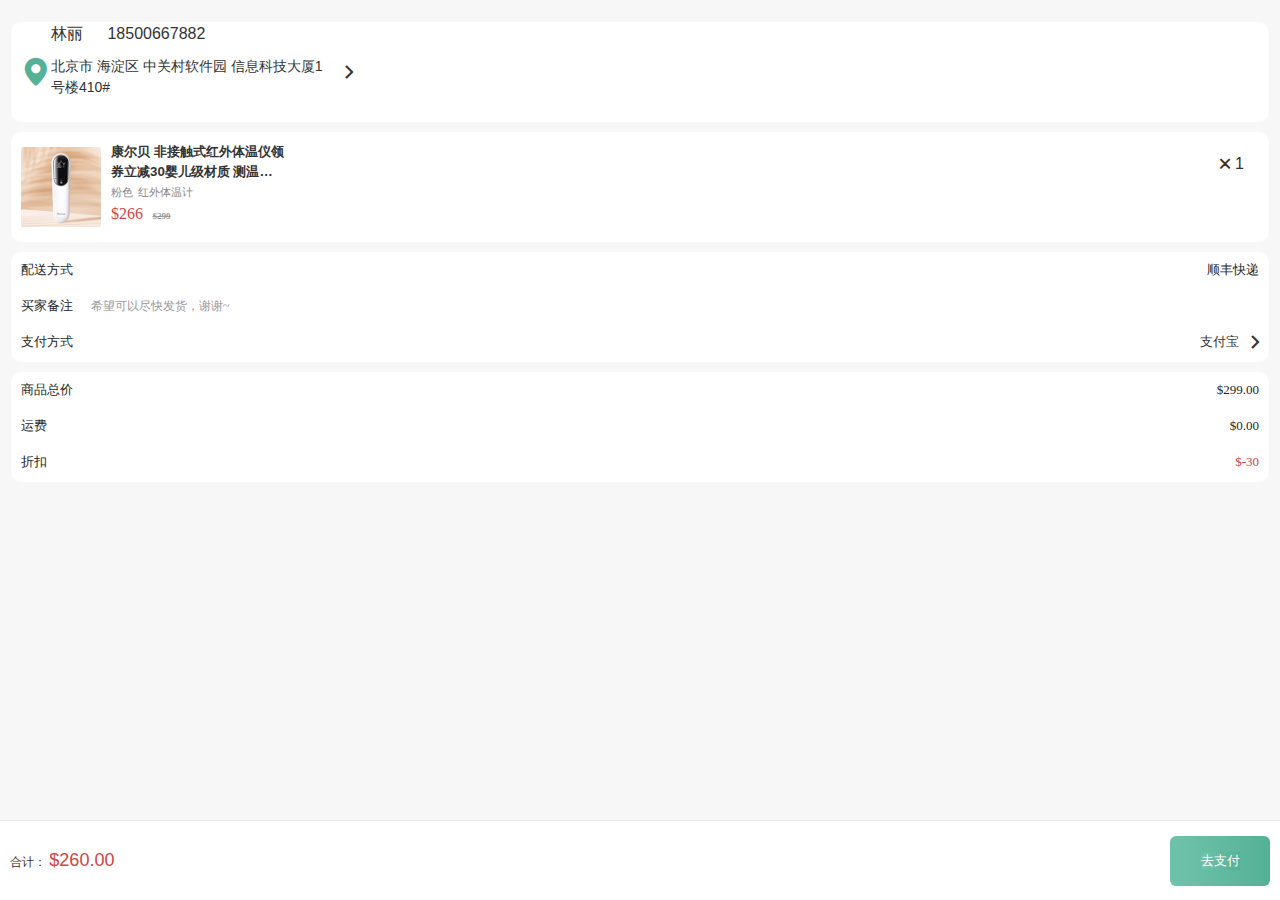
==== index.html @ 26c1bc44 "Add files via upload" ====
<!DOCTYPE html>
<html lang="en">
<head>
    <meta charset="UTF-8">
    <meta name="viewport" content="width=device-width, initial-scale=1.0">
    <title>确认订单</title>
    <link rel="stylesheet" href="./lib/iconfont/iconfont.css">
    <link rel="stylesheet" href="./css/base.css">
    <link rel="stylesheet" href="./css/index.css">
</head>
<body>
    <!-- 大盒子 -->
    <div class="box">
        <div class="address">
            <div class="one"><span class="iconfont icon-location"></span></div>
            <div class="tow">
                <div class="top">
                    <span class="name">林丽</span> <span>18500667882</span>
                    <p class="info">北京市  海淀区  中关村软件园   信息科技大厦1号楼410#</p>
                </div>
            </div>
            <div class="third"><a href="#"><span class="iconfont icon-more"></span></a></div>
        </div>
        <!-- 商品信息 -->
        <div class="pannel goods">
            <div class="img"><img src="./uploads/pic.png" alt=""></div>
            <div class="describe">
                <div class="one">
                <h5>康尔贝 非接触式红外体温仪领券立减30婴儿级材质 测温…</h5>
                <p class="distance"><i class="pink">粉色</i><i>红外体温计</i></p>
                <div class="price">
                    <span>$266</span>
                    <span>$299</span>
                </div>
                </div>
            </div>
            <div class="count">
                <span class="iconfont icon-x"></span><i>1</i>
            </div>
        </div>
        <!-- 配送地址 -->
        <div class="express pannel">
                <div class="way">
                    <span>配送方式</span>
                    <span>顺丰快递</span>
                </div>
                <div class="buyer">
                    <span>买家备注</span>
                    <span>希望可以尽快发货，谢谢~</span>
                </div> 
                <div class="payer">
                    <span>支付方式</span>
                    <span><a href="#">支付宝</a></span>
                    <span class="iconfont icon-more"><a href="#"></a></span>
                </div>
        </div>
        <!-- 支付总价 -->
        <div class="sum pannel">
            <div class="total">
                <span>商品总价</span>
                <span>$299.00</span>
            </div>
            <div class="transport">
                <span>运费</span>
                <span>$0.00</span>
            </div>
            <div class="discount">
                <span>折扣</span>
                <span>$-30</span>
            </div>
        </div>
    </div>
    <div class="pay">
        <div class="left">
            <span>合计：</span>
            <span>$<i>260.00</i></span>
        </div>
        <div class="right">
            <div class="text">
                <input type="submit" value="去支付">
            </div>
        </div>
    </div>
</body>
</html>
---- lib/iconfont/iconfont.css ----
@font-face {
  font-family: "iconfont"; /* Project id 2567858 */
  src: url('iconfont.woff2?t=1621846328070') format('woff2'),
       url('iconfont.woff?t=1621846328070') format('woff'),
       url('iconfont.ttf?t=1621846328070') format('truetype');
}

.iconfont {
  font-family: "iconfont" !important;
  font-size: 16px;
  font-style: normal;
  -webkit-font-smoothing: antialiased;
  -moz-osx-font-smoothing: grayscale;
}

.icon-x:before {
  content: "\e7ce";
}

.icon-more:before {
  content: "\e600";
}

.icon-location:before {
  content: "\e686";
}
---- css/base.css ----
* {
  margin: 0;
  padding: 0;
  box-sizing: border-box;
}
body {
  font: 16px/1.5 sans-serif;
  color: #333;
  background-color: #fff;
}
li {
  list-style: none;
}
em,
i {
  font-style: normal;
}
a {
  text-decoration: none;
  color: #333;
}
a:hover {
  color: #5eb69c;
}
img {
  width: 100%;
  vertical-align: middle;
}
input {
  padding: 0;
  border: none;
  outline: none;
  color: #333;
}
button {
  cursor: pointer;
}
/* 清除浮动 */
.clearfix:before,
.clearfix:after {
  content: '';
  display: table;
}
.clearfix:after {
  clear: both;
}
/* .clearfix {
  *zoom : 1;
} */
---- css/index.css ----
*{
    padding: 0;
    margin: 0;
    box-sizing: border-box;
}
body{
    position: relative;
    background-color: #f7f7f8;
}
/* 公共样式 */
.red {
    color: #cf4444;
}

.pannel{
    margin-bottom: 10px;
    background-color: #fff;
    border-radius: 5px;
}
.icon-location{
    font-size: 30px;
}
/* 手机的大盒子 */
.box{
    padding: 12px 11px 80px;
}
.pay{
    position:fixed;
    font-size: 12px;
    left: 0;
    bottom: 0;
    height: 80px;
    width: 100%;
    border-top: 1px solid #ededed;
    background-color: #fff;
    display: flex;
    align-items: center;
    justify-content: space-between;
    padding: 0 10px;
}
.pay .right .text{
    width: 100px;
	height: 50px;
    background-image: linear-gradient(90deg, 
    #6fc2aa 5%, 
    #54b196 100%);
    border-radius: 6px;
    display: flex;
    justify-content: center;
    align-items: center;
}
.pay .right .text input{
    background-image: linear-gradient(90deg, 
    #6fc2aa 5%, 
    #54b196 100%);
    color: white;
}
.left span:last-child{
    color: #cf4444;
    font-size: 18px;
}

.box .address{
    margin-top: 10px;
    display: flex;
    align-items: center;
	height: 100px;
	background-color: #ffffff;
	border-radius: 10px;
    padding: 10px 10px;
}
.address .tow{
    position: relative;
    height: 110px;
    width: 280px;
    margin-top: 10px;
}
.tow .top{
    position: absolute;
    top: 0;
    left: 0;
}
.top .name{
    margin-right: 20px;
}
.info{
    margin-top: 10px;
    font-size: 14px;
}
.third{
    margin-left: 10px;
}
.icon-location{
    color: #54b196;
}

/* 商品信息 */
.goods{
    margin-top: 10px;
    display: flex;
    align-items: center;
	height: 110px;
	background-color: #ffffff;
	border-radius: 10px;
    padding: 0 10px;
    position: relative;
}
.goods .img img{
    height: 80px;
    height: 80px;
}
.goods .describe{
    height: 110px;
    width: 200px;
    
}
.describe .one{
    padding: 10px 10px;
    font-size: 16px;
}
.icon-x{
    font-size: 20px;
}
/* 设置右边的图标 */
.goods .count{
    height: 44px;
    width: 44px;
    display: flex;
    align-items: center;
    margin-top: 0px;
    position: absolute;
    top: 10px;
    right: 10px;
}

.describe .one .pink{
    margin-right: 5px;
}
.describe .one .distance{
    margin-top: 2px;
    margin-bottom: 2px;
	font-family: PingFangSC-Regular;
	font-size: 11px;
	font-weight: normal;
	font-stretch: normal;
	letter-spacing: 0px;
	color: #888888;
}

.price span:first-child{
    font-family: ArialMT;
	font-size: 16px;
	font-weight: normal;
	font-stretch: normal;
	line-height: 21px;
	letter-spacing: 0px;
	color: #cf4444;
    margin-right: 5px;
}
.price span:last-child{
    text-decoration: line-through;
    font-family: ArialMT;
	font-size: 9px;
	font-weight: bold;
	font-stretch: normal;
	line-height: 21px;
	letter-spacing: 0px;
	color: #999999;
}

/* 配送地址 */
.box .express{
    position: relative;
    margin-top: 10px;
	background-color: #ffffff;
	border-radius: 10px;
    height: 110px;
    /* padding: 10px 10px; */
}
.express .way{
    width: 100%;
    height: 36px;
}
.express .way span:first-child{
    position: absolute;
    left: 10px;
    font-family: PingFangSC-Regular;
	font-size: 13px;
	font-weight: normal;
	font-stretch: normal;
	letter-spacing: 0px;
	color: #262626;
    line-height: 36px;
}
.express .way span:last-child{
    position: absolute;
    right: 10px;
    font-family: PingFangSC-Regular;
	font-size: 13px;
	font-weight: normal;
	font-stretch: normal;
	line-height: 36px;
	letter-spacing: 0px;
	color: #262626;
}
.buyer{
    position: relative;
    width: 100%;
    height: 36px;
}
.buyer span:first-child{
    position: absolute;
    left: 10px;
    font-family: PingFangSC-Regular;
	font-size: 13px;
	font-weight: normal;
	font-stretch: normal;
	line-height: 36px;
	letter-spacing: 0px;
	color: #262626;
}
.buyer span:last-child{
    position: absolute;
    left: 80px;
    font-family: PingFangSC-Regular;
	font-size: 12px;
	font-weight: normal;
	font-stretch: normal;
	line-height: 36px;
	letter-spacing: 0px;
	color: #989898;
}
.payer{
    width: 100%;
    height: 36px;
    position: relative;
    padding: 0 10px;
}
.payer span:first-child{
    position: absolute;
    left: 10px;
    font-family: PingFangSC-Regular;
	font-size: 13px;
	font-weight: normal;
	font-stretch: normal;
	line-height: 36px;
	letter-spacing: 0px;
	color: #262626;
}
.payer span:nth-child(2){
    display: inline-block;
    position: absolute;
    right: 30px;
    font-family: PingFangSC-Regular;
	font-size: 13px;
	font-weight: normal;
	font-stretch: normal;
	line-height: 36px;
	letter-spacing: 0px;
	color: #262626;
}
.payer span:last-child{
    position: absolute;
    right: 15px;
}
.payer .icon-more{
    width: 7px;
	height: 12px;
    line-height: 36px;
}

/* 总费用 */
.sum{
    margin-top: 10px;
	background-color: #ffffff;
	border-radius: 10px;
    height: 110px;
}
.sum .total{
    width: 100%;
    height: 36px;
    position: relative;
}
.sum .total span:nth-child(1){
    position: absolute;
    left: 10px;
    line-height: 36px;
    font-family: PingFangSC-Regular;
	font-size: 13px;
	font-weight: normal;
	font-stretch: normal;
	letter-spacing: 0px;
	color: #262626;
}
.sum .total span:nth-child(2){
    position: absolute;
    right: 10px;
    line-height: 36px;
    font-family: PingFangSC-Regular;
	font-size: 13px;
	font-weight: normal;
	font-stretch: normal;
	letter-spacing: 0px;
	color: #262626;
}

.sum .transport{
    width: 100%;
    height: 36px;
    position: relative;
}
.sum .transport span:nth-child(1){
    position: absolute;
    left: 10px;
    line-height: 36px;
    font-family: PingFangSC-Regular;
	font-size: 13px;
	font-weight: normal;
	font-stretch: normal;
	letter-spacing: 0px;
	color: #262626;
}
.sum .transport span:nth-child(2){
    position: absolute;
    right: 10px;
    line-height: 36px;
    font-family: PingFangSC-Regular;
	font-size: 13px;
	font-weight: normal;
	font-stretch: normal;
	letter-spacing: 0px;
	color: #262626;
}

.sum .discount{
    width: 100%;
    height: 36px;
    position: relative;
}
.sum .discount span:nth-child(1){
    position: absolute;
    left: 10px;
    line-height: 36px;
    font-family: PingFangSC-Regular;
	font-size: 13px;
	font-weight: normal;
	font-stretch: normal;
	letter-spacing: 0px;
	color: #262626;
}
.sum .discount span:nth-child(2){
    position: absolute;
    right: 10px;
    line-height: 36px;
    font-family: PingFangSC-Regular;
	font-size: 13px;
	font-weight: normal;
	font-stretch: normal;
	letter-spacing: 0px;
	color: #cf4444;
}
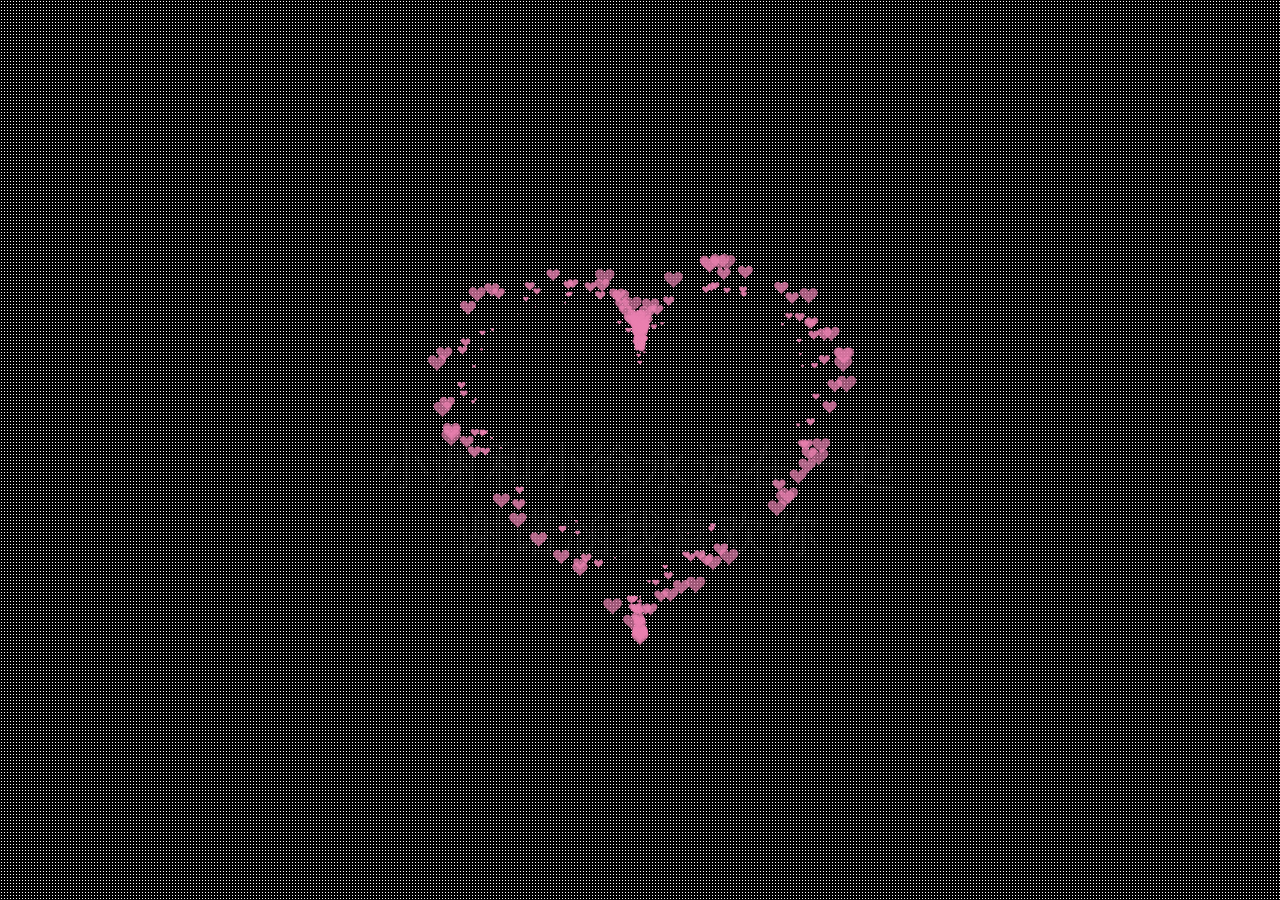
==== commit 44c8611b: "index.html" ====
--- a/index.html
+++ b/index.html
@@ -1,85 +1,308 @@
-<!DOCTYPE html>
-<html lang="en">
-<head>
-    <meta charset="UTF-8">
-    <meta name="viewport" content="width=device-width, initial-scale=1.0">
-    <title>确认订单</title>
-    <link rel="stylesheet" href="./lib/iconfont/iconfont.css">
-    <link rel="stylesheet" href="./css/base.css">
-    <link rel="stylesheet" href="./css/index.css">
-</head>
-<body>
-    <!-- 大盒子 -->
-    <div class="box">
-        <div class="address">
-            <div class="one"><span class="iconfont icon-location"></span></div>
-            <div class="tow">
-                <div class="top">
-                    <span class="name">林丽</span> <span>18500667882</span>
-                    <p class="info">北京市  海淀区  中关村软件园   信息科技大厦1号楼410#</p>
-                </div>
-            </div>
-            <div class="third"><a href="#"><span class="iconfont icon-more"></span></a></div>
-        </div>
-        <!-- 商品信息 -->
-        <div class="pannel goods">
-            <div class="img"><img src="./uploads/pic.png" alt=""></div>
-            <div class="describe">
-                <div class="one">
-                <h5>康尔贝 非接触式红外体温仪领券立减30婴儿级材质 测温…</h5>
-                <p class="distance"><i class="pink">粉色</i><i>红外体温计</i></p>
-                <div class="price">
-                    <span>$266</span>
-                    <span>$299</span>
-                </div>
-                </div>
-            </div>
-            <div class="count">
-                <span class="iconfont icon-x"></span><i>1</i>
-            </div>
-        </div>
-        <!-- 配送地址 -->
-        <div class="express pannel">
-                <div class="way">
-                    <span>配送方式</span>
-                    <span>顺丰快递</span>
-                </div>
-                <div class="buyer">
-                    <span>买家备注</span>
-                    <span>希望可以尽快发货，谢谢~</span>
-                </div> 
-                <div class="payer">
-                    <span>支付方式</span>
-                    <span><a href="#">支付宝</a></span>
-                    <span class="iconfont icon-more"><a href="#"></a></span>
-                </div>
-        </div>
-        <!-- 支付总价 -->
-        <div class="sum pannel">
-            <div class="total">
-                <span>商品总价</span>
-                <span>$299.00</span>
-            </div>
-            <div class="transport">
-                <span>运费</span>
-                <span>$0.00</span>
-            </div>
-            <div class="discount">
-                <span>折扣</span>
-                <span>$-30</span>
-            </div>
-        </div>
-    </div>
-    <div class="pay">
-        <div class="left">
-            <span>合计：</span>
-            <span>$<i>260.00</i></span>
-        </div>
-        <div class="right">
-            <div class="text">
-                <input type="submit" value="去支付">
-            </div>
-        </div>
-    </div>
-</body>
-</html>+<!DOCTYPE HTML PUBLIC "-//W3C//DTD HTML 4.0 Transitional//EN">
+<HTML>
+ <HEAD>
+  <TITLE> New Document </TITLE>
+  <META NAME="Generator" CONTENT="EditPlus">
+  <META NAME="Author" CONTENT="">
+  <META NAME="Keywords" CONTENT="">
+  <META NAME="Description" CONTENT="">
+  <style>
+  html, body {
+  height: 100%;
+  padding: 0;
+  margin: 0;
+  background: #000;
+}
+canvas {
+  position: absolute;
+  width: 100%;
+  height: 100%;
+}   
+html, body {
+    margin: 0;
+    padding: 0;
+    width: 100%;
+    height: 100%;
+    overflow: hidden; /* 防止滚动条出现 */
+  }
+
+body {
+    width: 100%;
+    height: 100vh;
+    /* 背景渐变 */
+    background-color: black;
+    background-image: radial-gradient(white 1%, transparent 2%);
+    background-size: 3px 3px;
+}
+p{
+    position: absolute;
+    top: 50%;
+    left: 50%;
+    transform: translate(-50%, -50%);
+    
+    font-size: 50px;
+    opacity: 1;
+    text-align: center;
+    font-family: 'Shadows Into Light', cursive;
+    font-family: 'Fredoka One', cursive;
+    /*设置颜色变浅*/
+    color: rgb(244, 244, 244, 0.4);
+    letter-spacing: 2px;
+  }
+  </style>
+ </HEAD>
+
+ <BODY>
+  <canvas id="pinkboard"></canvas>
+  <p>小谢和小徐永远在一起<br>谢诺涵我喜欢你</p>
+  <script>
+
+    document.addEventListener('DOMContentLoaded', function() {
+      const p = document.querySelector('p'); // 获取 <p> 元素
+      let opacity = 0;
+      const interval = setInterval(function() {
+          opacity += 0.02;
+          p.style.opacity = opacity;
+          if (opacity >= 1) {
+              clearInterval(interval);
+          }
+      }, 105);
+  });
+  /*
+ * Settings
+ */
+var settings = {
+  particles: {
+    length:   500, // maximum amount of particles
+    duration:   2, // particle duration in sec
+    velocity: 100, // particle velocity in pixels/sec
+    effect: -0.75, // play with this for a nice effect
+    size:      30, // particle size in pixels
+  },
+};
+
+/*
+ * RequestAnimationFrame polyfill by Erik Möller
+ */
+(function(){var b=0;var c=["ms","moz","webkit","o"];for(var a=0;a<c.length&&!window.requestAnimationFrame;++a){window.requestAnimationFrame=window[c[a]+"RequestAnimationFrame"];window.cancelAnimationFrame=window[c[a]+"CancelAnimationFrame"]||window[c[a]+"CancelRequestAnimationFrame"]}if(!window.requestAnimationFrame){window.requestAnimationFrame=function(h,e){var d=new Date().getTime();var f=Math.max(0,16-(d-b));var g=window.setTimeout(function(){h(d+f)},f);b=d+f;return g}}if(!window.cancelAnimationFrame){window.cancelAnimationFrame=function(d){clearTimeout(d)}}}());
+
+/*
+ * Point class
+ */
+var Point = (function() {
+  function Point(x, y) {
+    this.x = (typeof x !== 'undefined') ? x : 0;
+    this.y = (typeof y !== 'undefined') ? y : 0;
+  }
+  Point.prototype.clone = function() {
+    return new Point(this.x, this.y);
+  };
+  Point.prototype.length = function(length) {
+    if (typeof length == 'undefined')
+      return Math.sqrt(this.x * this.x + this.y * this.y);
+    this.normalize();
+    this.x *= length;
+    this.y *= length;
+    return this;
+  };
+  Point.prototype.normalize = function() {
+    var length = this.length();
+    this.x /= length;
+    this.y /= length;
+    return this;
+  };
+  return Point;
+})();
+
+/*
+ * Particle class
+ */
+var Particle = (function() {
+  function Particle() {
+    this.position = new Point();
+    this.velocity = new Point();
+    this.acceleration = new Point();
+    this.age = 0;
+  }
+  Particle.prototype.initialize = function(x, y, dx, dy) {
+    this.position.x = x;
+    this.position.y = y;
+    this.velocity.x = dx;
+    this.velocity.y = dy;
+    this.acceleration.x = dx * settings.particles.effect;
+    this.acceleration.y = dy * settings.particles.effect;
+    this.age = 0;
+  };
+  Particle.prototype.update = function(deltaTime) {
+    this.position.x += this.velocity.x * deltaTime;
+    this.position.y += this.velocity.y * deltaTime;
+    this.velocity.x += this.acceleration.x * deltaTime;
+    this.velocity.y += this.acceleration.y * deltaTime;
+    this.age += deltaTime;
+  };
+  Particle.prototype.draw = function(context, image) {
+    function ease(t) {
+      return (--t) * t * t + 1;
+    }
+    var size = image.width * ease(this.age / settings.particles.duration);
+    context.globalAlpha = 1 - this.age / settings.particles.duration;
+    context.drawImage(image, this.position.x - size / 2, this.position.y - size / 2, size, size);
+  };
+  return Particle;
+})();
+
+/*
+ * ParticlePool class
+ */
+var ParticlePool = (function() {
+  var particles,
+      firstActive = 0,
+      firstFree   = 0,
+      duration    = settings.particles.duration;
+  
+  function ParticlePool(length) {
+    // create and populate particle pool
+    particles = new Array(length);
+    for (var i = 0; i < particles.length; i++)
+      particles[i] = new Particle();
+  }
+  ParticlePool.prototype.add = function(x, y, dx, dy) {
+    particles[firstFree].initialize(x, y, dx, dy);
+    
+    // handle circular queue
+    firstFree++;
+    if (firstFree   == particles.length) firstFree   = 0;
+    if (firstActive == firstFree       ) firstActive++;
+    if (firstActive == particles.length) firstActive = 0;
+  };
+  ParticlePool.prototype.update = function(deltaTime) {
+    var i;
+    
+    // update active particles
+    if (firstActive < firstFree) {
+      for (i = firstActive; i < firstFree; i++)
+        particles[i].update(deltaTime);
+    }
+    if (firstFree < firstActive) {
+      for (i = firstActive; i < particles.length; i++)
+        particles[i].update(deltaTime);
+      for (i = 0; i < firstFree; i++)
+        particles[i].update(deltaTime);
+    }
+    
+    // remove inactive particles
+    while (particles[firstActive].age >= duration && firstActive != firstFree) {
+      firstActive++;
+      if (firstActive == particles.length) firstActive = 0;
+    }
+    
+    
+  };
+  ParticlePool.prototype.draw = function(context, image) {
+    // draw active particles
+    if (firstActive < firstFree) {
+      for (i = firstActive; i < firstFree; i++)
+        particles[i].draw(context, image);
+    }
+    if (firstFree < firstActive) {
+      for (i = firstActive; i < particles.length; i++)
+        particles[i].draw(context, image);
+      for (i = 0; i < firstFree; i++)
+        particles[i].draw(context, image);
+    }
+  };
+  return ParticlePool;
+})();
+
+/*
+ * Putting it all together
+ */
+(function(canvas) {
+  var context = canvas.getContext('2d'),
+      particles = new ParticlePool(settings.particles.length),
+      particleRate = settings.particles.length / settings.particles.duration, // particles/sec
+      time;
+  
+  // get point on heart with -PI <= t <= PI
+  function pointOnHeart(t) {
+    return new Point(
+      160 * Math.pow(Math.sin(t), 3),
+      130 * Math.cos(t) - 50 * Math.cos(2 * t) - 20 * Math.cos(3 * t) - 10 * Math.cos(4 * t) + 25
+    );
+  }
+  
+  // creating the particle image using a dummy canvas
+  var image = (function() {
+    var canvas  = document.createElement('canvas'),
+        context = canvas.getContext('2d');
+    canvas.width  = settings.particles.size;
+    canvas.height = settings.particles.size;
+    // helper function to create the path
+    function to(t) {
+      var point = pointOnHeart(t);
+      point.x = settings.particles.size / 2 + point.x * settings.particles.size / 350;
+      point.y = settings.particles.size / 2 - point.y * settings.particles.size / 350;
+      return point;
+    }
+    // create the path
+    context.beginPath();
+    var t = -Math.PI;
+    var point = to(t);
+    context.moveTo(point.x, point.y);
+    while (t < Math.PI) {
+      t += 0.01; // baby steps!
+      point = to(t);
+      context.lineTo(point.x, point.y);
+    }
+    context.closePath();
+    // create the fill
+    context.fillStyle = '#ea80b0';
+    context.fill();
+    // create the image
+    var image = new Image();
+    image.src = canvas.toDataURL();
+    return image;
+  })();
+  
+  // render that thing!
+  function render() {
+    // next animation frame
+    requestAnimationFrame(render);
+    
+    // update time
+    var newTime   = new Date().getTime() / 1000,
+        deltaTime = newTime - (time || newTime);
+    time = newTime;
+    
+    // clear canvas
+    context.clearRect(0, 0, canvas.width, canvas.height);
+    
+    // create new particles
+    var amount = particleRate * deltaTime;
+    for (var i = 0; i < amount; i++) {
+      var pos = pointOnHeart(Math.PI - 2 * Math.PI * Math.random());
+      var dir = pos.clone().length(settings.particles.velocity);
+      particles.add(canvas.width / 2 + pos.x, canvas.height / 2 - pos.y, dir.x, -dir.y);
+    }
+    
+    // update and draw particles
+    particles.update(deltaTime);
+    particles.draw(context, image);
+  }
+  
+  // handle (re-)sizing of the canvas
+  function onResize() {
+    canvas.width  = canvas.clientWidth;
+    canvas.height = canvas.clientHeight;
+  }
+  window.onresize = onResize;
+  
+  // delay rendering bootstrap
+  setTimeout(function() {
+    onResize();
+    render();
+  }, 10);
+})(document.getElementById('pinkboard'));
+  </script>
+ </BODY>
+</HTML>
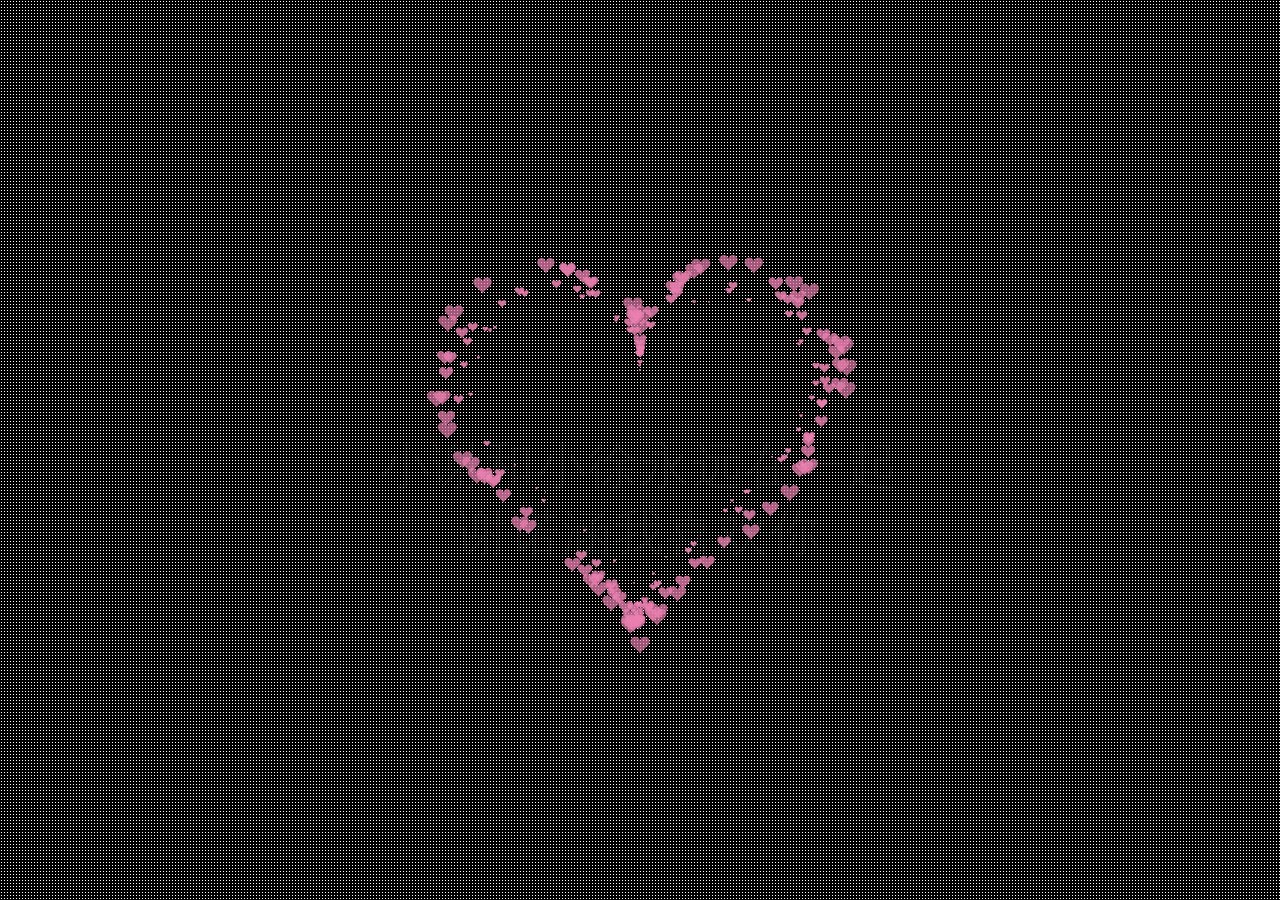
==== commit b7c75094: "index.html" ====
--- a/index.html
+++ b/index.html
@@ -1,7 +1,7 @@
 <!DOCTYPE HTML PUBLIC "-//W3C//DTD HTML 4.0 Transitional//EN">
 <HTML>
  <HEAD>
-  <TITLE> New Document </TITLE>
+  <TITLE> 小徐😍小谢 </TITLE>
   <META NAME="Generator" CONTENT="EditPlus">
   <META NAME="Author" CONTENT="">
   <META NAME="Keywords" CONTENT="">
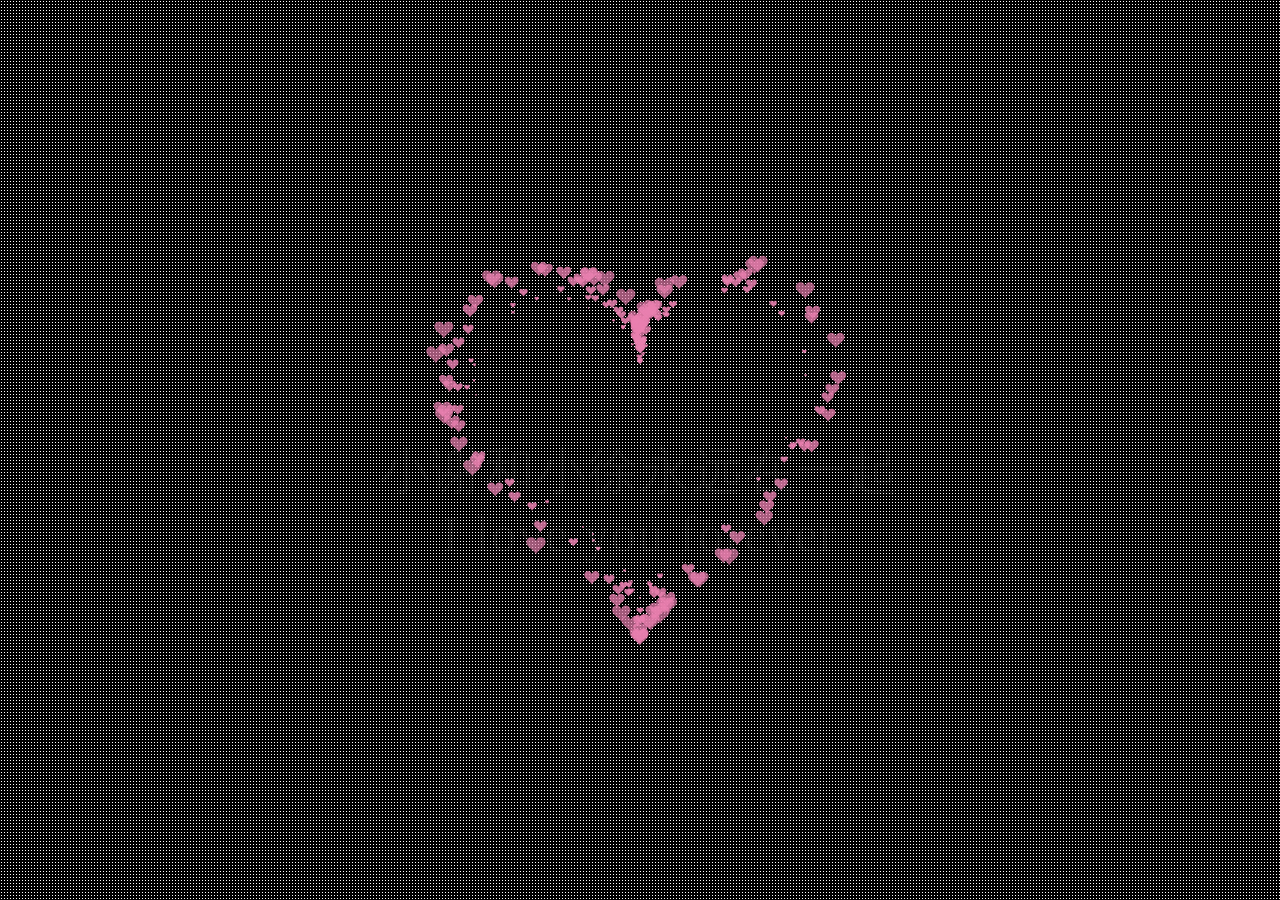
==== commit 20cd874e: "Update index.html" ====
--- a/index.html
+++ b/index.html
@@ -54,7 +54,7 @@
 
  <BODY>
   <canvas id="pinkboard"></canvas>
-  <p>小谢和小徐永远在一起<br>谢诺涵我喜欢你</p>
+  <p>小谢和小徐永远在一起<br>I love you forever</p>
   <script>
 
     document.addEventListener('DOMContentLoaded', function() {
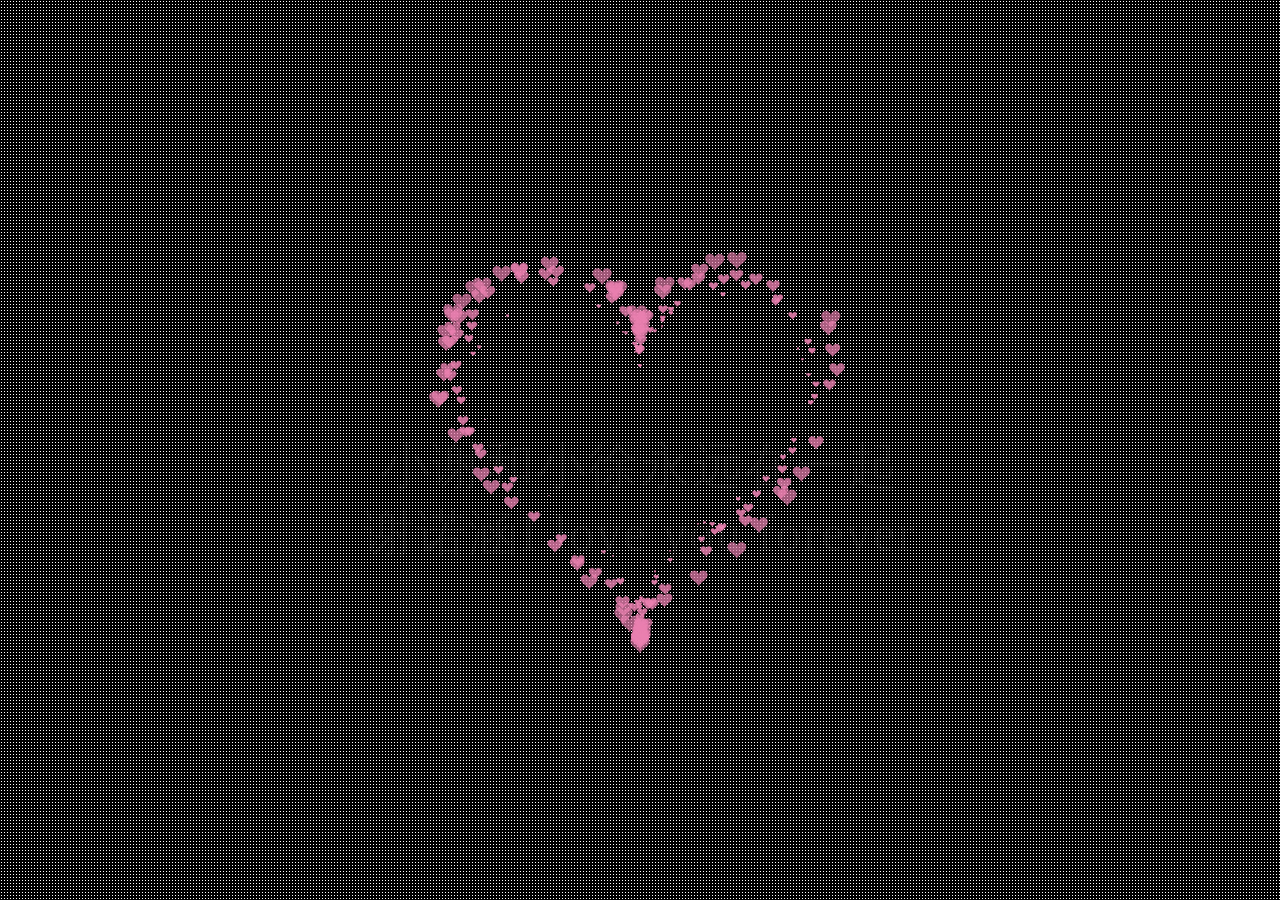
==== commit ead7ab60: "Update index.html" ====
--- a/index.html
+++ b/index.html
@@ -54,7 +54,7 @@
 
  <BODY>
   <canvas id="pinkboard"></canvas>
-  <p>小谢和小徐永远在一起<br>I love you forever</p>
+  <p>小谢和小徐永远在一起<br>谢诺涵I love you forever</p>
   <script>
 
     document.addEventListener('DOMContentLoaded', function() {
